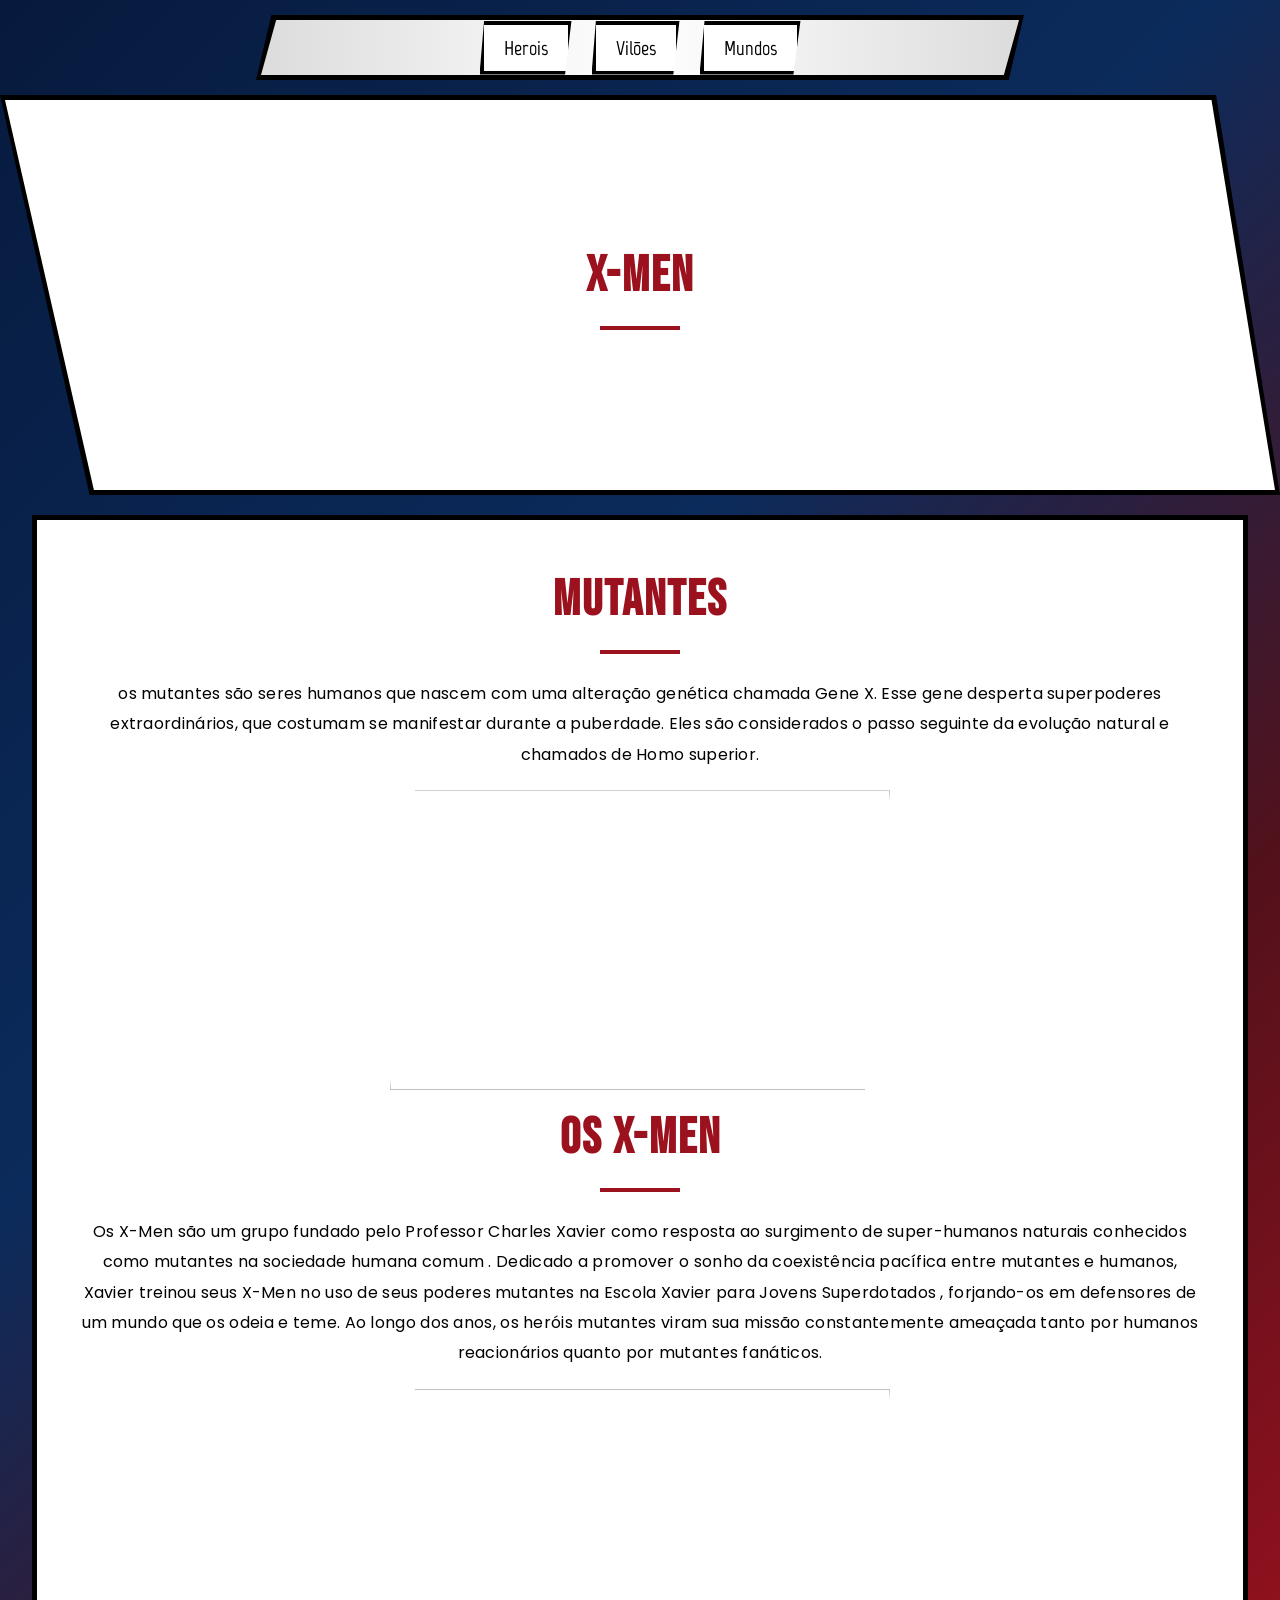
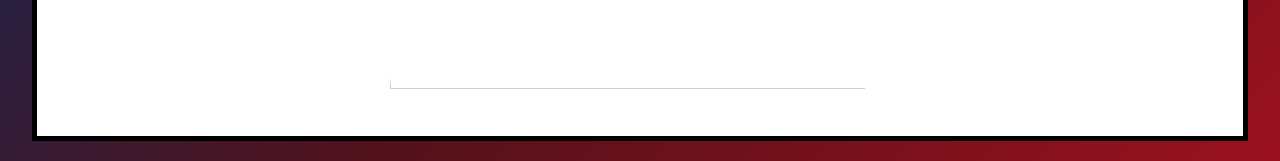
==== index.html @ 77441bbc "Initial commit" ====
<!DOCTYPE html>
<html lang="pt-br">
<head>
    <link rel="preconnect" href="https://fonts.googleapis.com">
<link rel="preconnect" href="https://fonts.gstatic.com" crossorigin>

<link href="https://fonts.googleapis.com/css2?family=Bebas+Neue&family=Poppins:wght@400;500;600;700&display=swap" rel="stylesheet">

    <meta charset="UTF-8">
    <meta name="viewport" content="width=device-width, initial-scale=1.0">
    <link rel="stylesheet" href="css/style.css">
    <title>X-MEN | Mutant Legacy</title>
</head>
<body>
    <header>

            <div class="navborder">
                <nav class="navbar">
                    <ul>
                        <li><a href="#">Herois</a></li>
                        <li><a href="#">Vilões</a></li>
                        <li><a href="#">Mundos</a></li>
                    </ul>
                </nav>
            </div>

            <section class="bborder">
                <div class="banner">
                    <h1>X-MEN</h1>
                </div>
            </section>

        <main>
            <section class="contentb">
                <div class="content">
                    <h1>Mutantes</h1>
                        <p>os mutantes são seres humanos que nascem com uma alteração genética chamada Gene X. Esse gene desperta superpoderes extraordinários, que costumam se manifestar durante a puberdade. Eles são considerados o passo seguinte da evolução natural e chamados de Homo superior.</p>
                        <img src="" alt="">
                    <h1>Os X-Men</h1>
                        <p>Os X-Men são um grupo fundado pelo Professor Charles Xavier como resposta ao surgimento de super-humanos naturais conhecidos como mutantes na sociedade humana comum . Dedicado a promover o sonho da coexistência pacífica entre mutantes e humanos, Xavier treinou seus X-Men no uso de seus poderes mutantes na Escola Xavier para Jovens Superdotados , forjando-os em defensores de um mundo que os odeia e teme. Ao longo dos anos, os heróis mutantes viram sua missão constantemente ameaçada tanto por humanos reacionários quanto por mutantes fanáticos.</p>
                    <img src="" alt="">
                </div>
            </section>
        </main>
    </header>
</body>
</html>
---- css/style.css ----
@import url("nav.css");
@import url("banner.css");
@import url("content.css");

*{
    margin: 0;
    padding: 0;
    box-sizing: border-box;
    
}
body{
    font-family: Arial, Helvetica, sans-serif;
    line-height: 1.6;
    background: linear-gradient(
        135deg,
        #071a3d 0%,
        #0b2b5c 40%,
        #52111b 70%,
        #9B111E 100%
    );
}
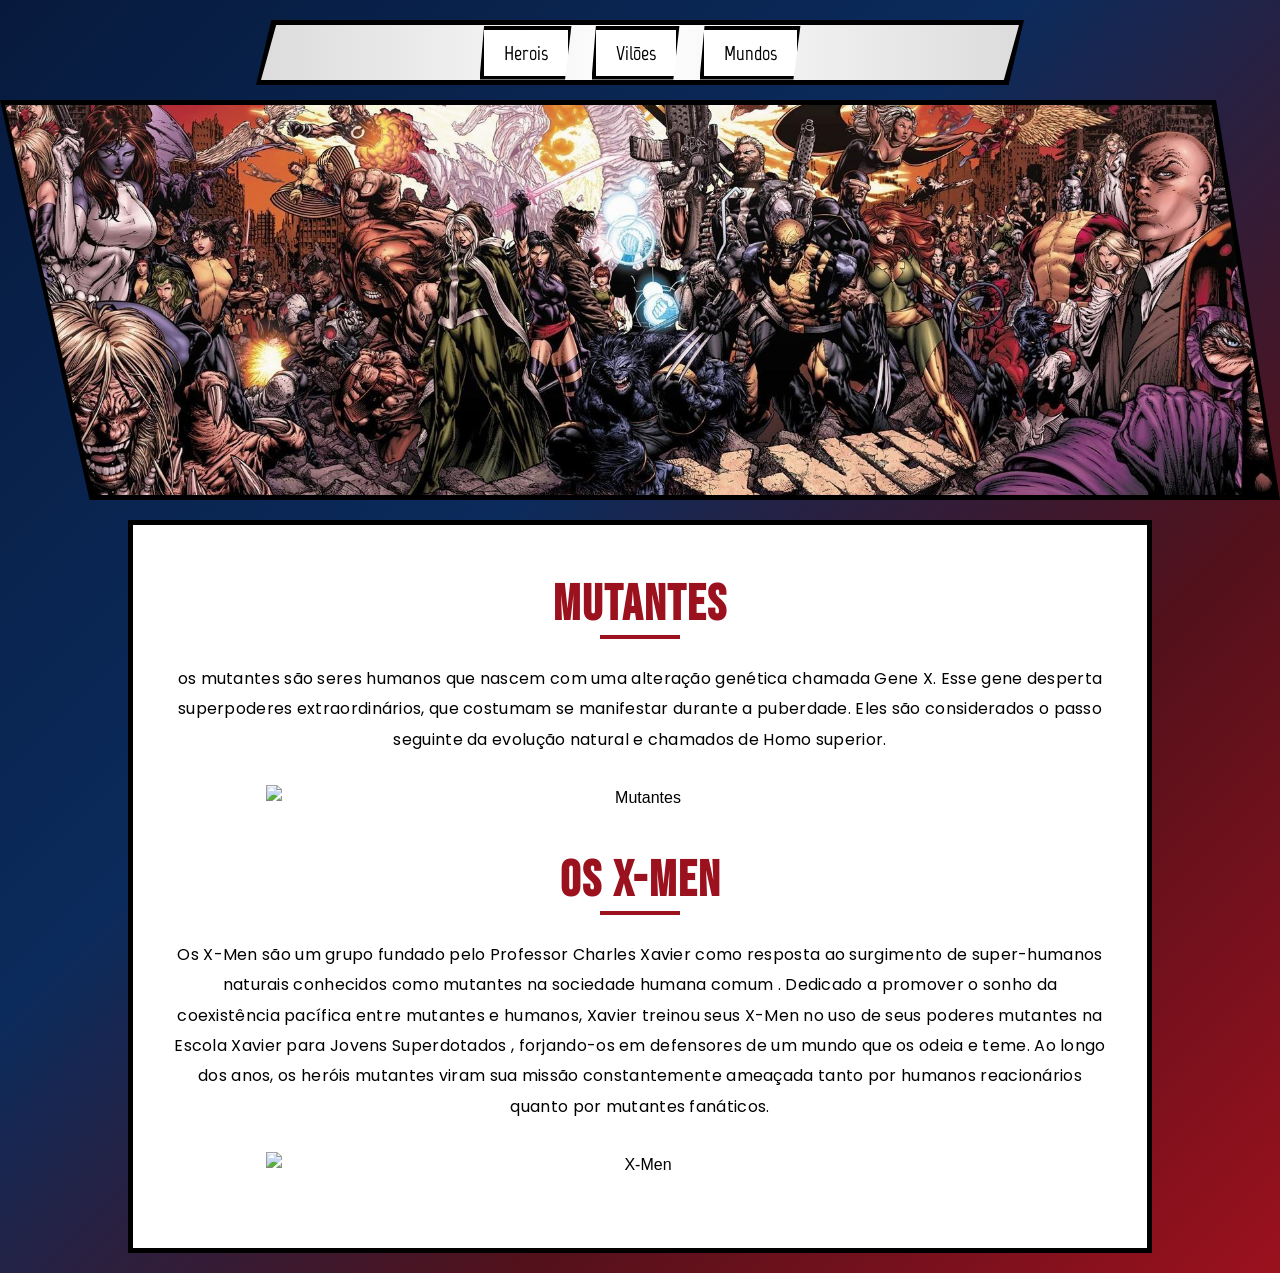
==== commit 6b33bcb3: "v1.0 Adicionando imagens e responsividade" ====
--- a/index.html
+++ b/index.html
@@ -26,7 +26,6 @@
 
             <section class="bborder">
                 <div class="banner">
-                    <h1>X-MEN</h1>
                 </div>
             </section>
 
@@ -35,10 +34,10 @@
                 <div class="content">
                     <h1>Mutantes</h1>
                         <p>os mutantes são seres humanos que nascem com uma alteração genética chamada Gene X. Esse gene desperta superpoderes extraordinários, que costumam se manifestar durante a puberdade. Eles são considerados o passo seguinte da evolução natural e chamados de Homo superior.</p>
-                        <img src="" alt="">
+                        <img class="img-mutantes" src="../Mutant Legacy/img/content/mutantes.jpg" alt="Mutantes">
                     <h1>Os X-Men</h1>
                         <p>Os X-Men são um grupo fundado pelo Professor Charles Xavier como resposta ao surgimento de super-humanos naturais conhecidos como mutantes na sociedade humana comum . Dedicado a promover o sonho da coexistência pacífica entre mutantes e humanos, Xavier treinou seus X-Men no uso de seus poderes mutantes na Escola Xavier para Jovens Superdotados , forjando-os em defensores de um mundo que os odeia e teme. Ao longo dos anos, os heróis mutantes viram sua missão constantemente ameaçada tanto por humanos reacionários quanto por mutantes fanáticos.</p>
-                    <img src="" alt="">
+                    <img class="img-xmen" src="../Mutant Legacy/img/content/x-men.jpeg" alt="X-Men">
                 </div>
             </section>
         </main>
--- a/css/style.css
+++ b/css/style.css
@@ -1,3 +1,4 @@
+@import url("responsiv.css");
 @import url("nav.css");
 @import url("banner.css");
 @import url("content.css");
@@ -20,4 +21,3 @@
     );
 }
 
-
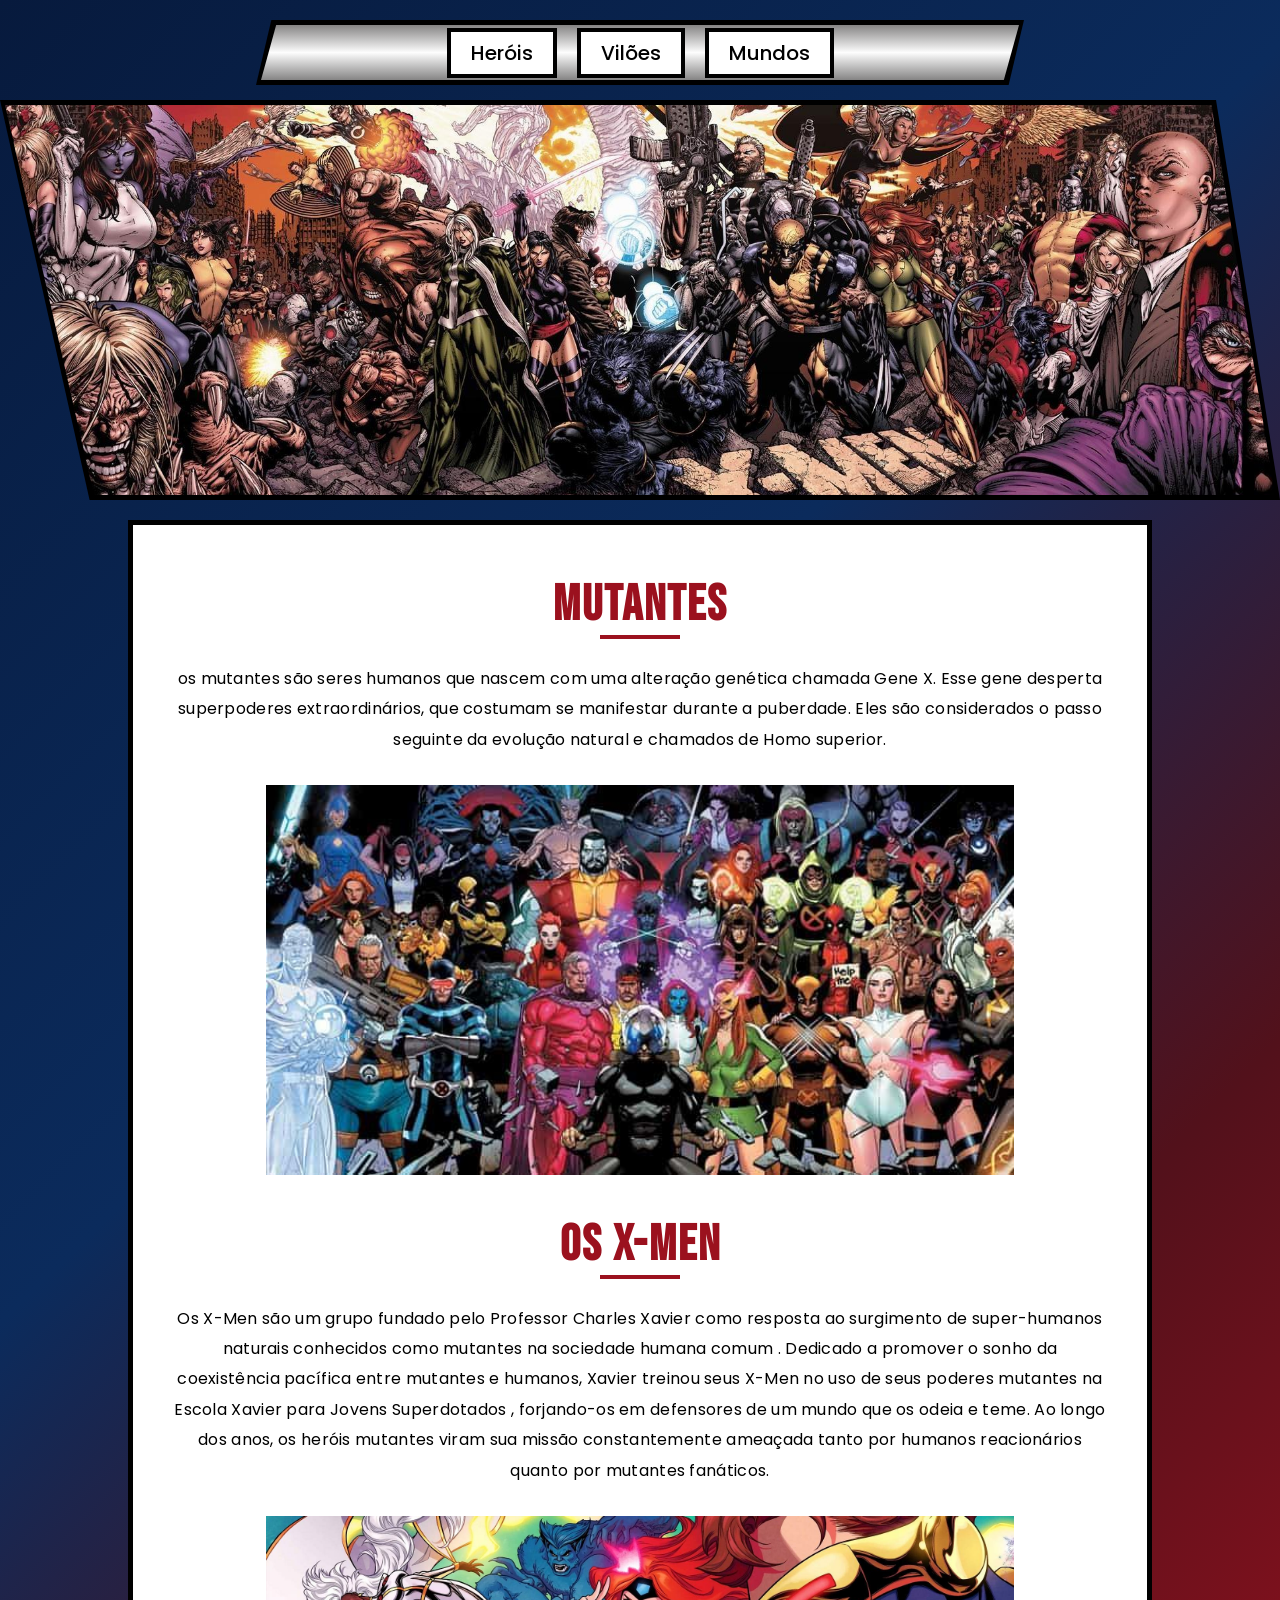
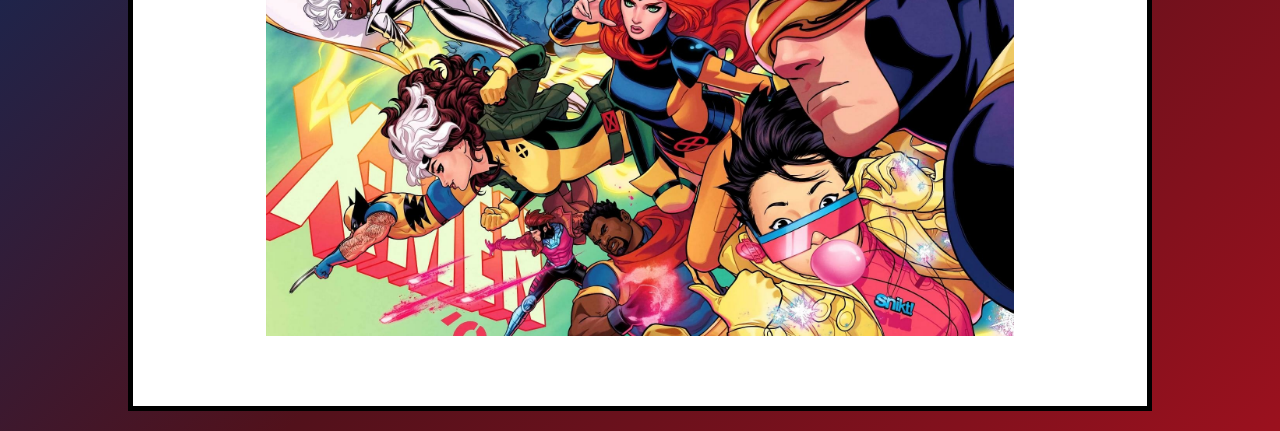
==== commit 2dd91106: "v1.1 Ajuste na NavBar e adição da pagina de heróis, junto com os "cards"" ====
--- a/index.html
+++ b/index.html
@@ -17,7 +17,7 @@
             <div class="navborder">
                 <nav class="navbar">
                     <ul>
-                        <li><a href="#">Herois</a></li>
+                        <li><a href="paginas/heros.html">Heróis</a></li>
                         <li><a href="#">Vilões</a></li>
                         <li><a href="#">Mundos</a></li>
                     </ul>
@@ -34,10 +34,10 @@
                 <div class="content">
                     <h1>Mutantes</h1>
                         <p>os mutantes são seres humanos que nascem com uma alteração genética chamada Gene X. Esse gene desperta superpoderes extraordinários, que costumam se manifestar durante a puberdade. Eles são considerados o passo seguinte da evolução natural e chamados de Homo superior.</p>
-                        <img class="img-mutantes" src="../Mutant Legacy/img/content/mutantes.jpg" alt="Mutantes">
+                        <img class="img-mutantes" src="img/content/mutantes.jpg" alt="Mutantes">
                     <h1>Os X-Men</h1>
                         <p>Os X-Men são um grupo fundado pelo Professor Charles Xavier como resposta ao surgimento de super-humanos naturais conhecidos como mutantes na sociedade humana comum . Dedicado a promover o sonho da coexistência pacífica entre mutantes e humanos, Xavier treinou seus X-Men no uso de seus poderes mutantes na Escola Xavier para Jovens Superdotados , forjando-os em defensores de um mundo que os odeia e teme. Ao longo dos anos, os heróis mutantes viram sua missão constantemente ameaçada tanto por humanos reacionários quanto por mutantes fanáticos.</p>
-                    <img class="img-xmen" src="../Mutant Legacy/img/content/x-men.jpeg" alt="X-Men">
+                    <img class="img-xmen" src="img/content/x-men.jpeg" alt="X-Men">
                 </div>
             </section>
         </main>
--- a/css/style.css
+++ b/css/style.css
@@ -2,6 +2,7 @@
 @import url("nav.css");
 @import url("banner.css");
 @import url("content.css");
+@import url("card.css");
 
 *{
     margin: 0;
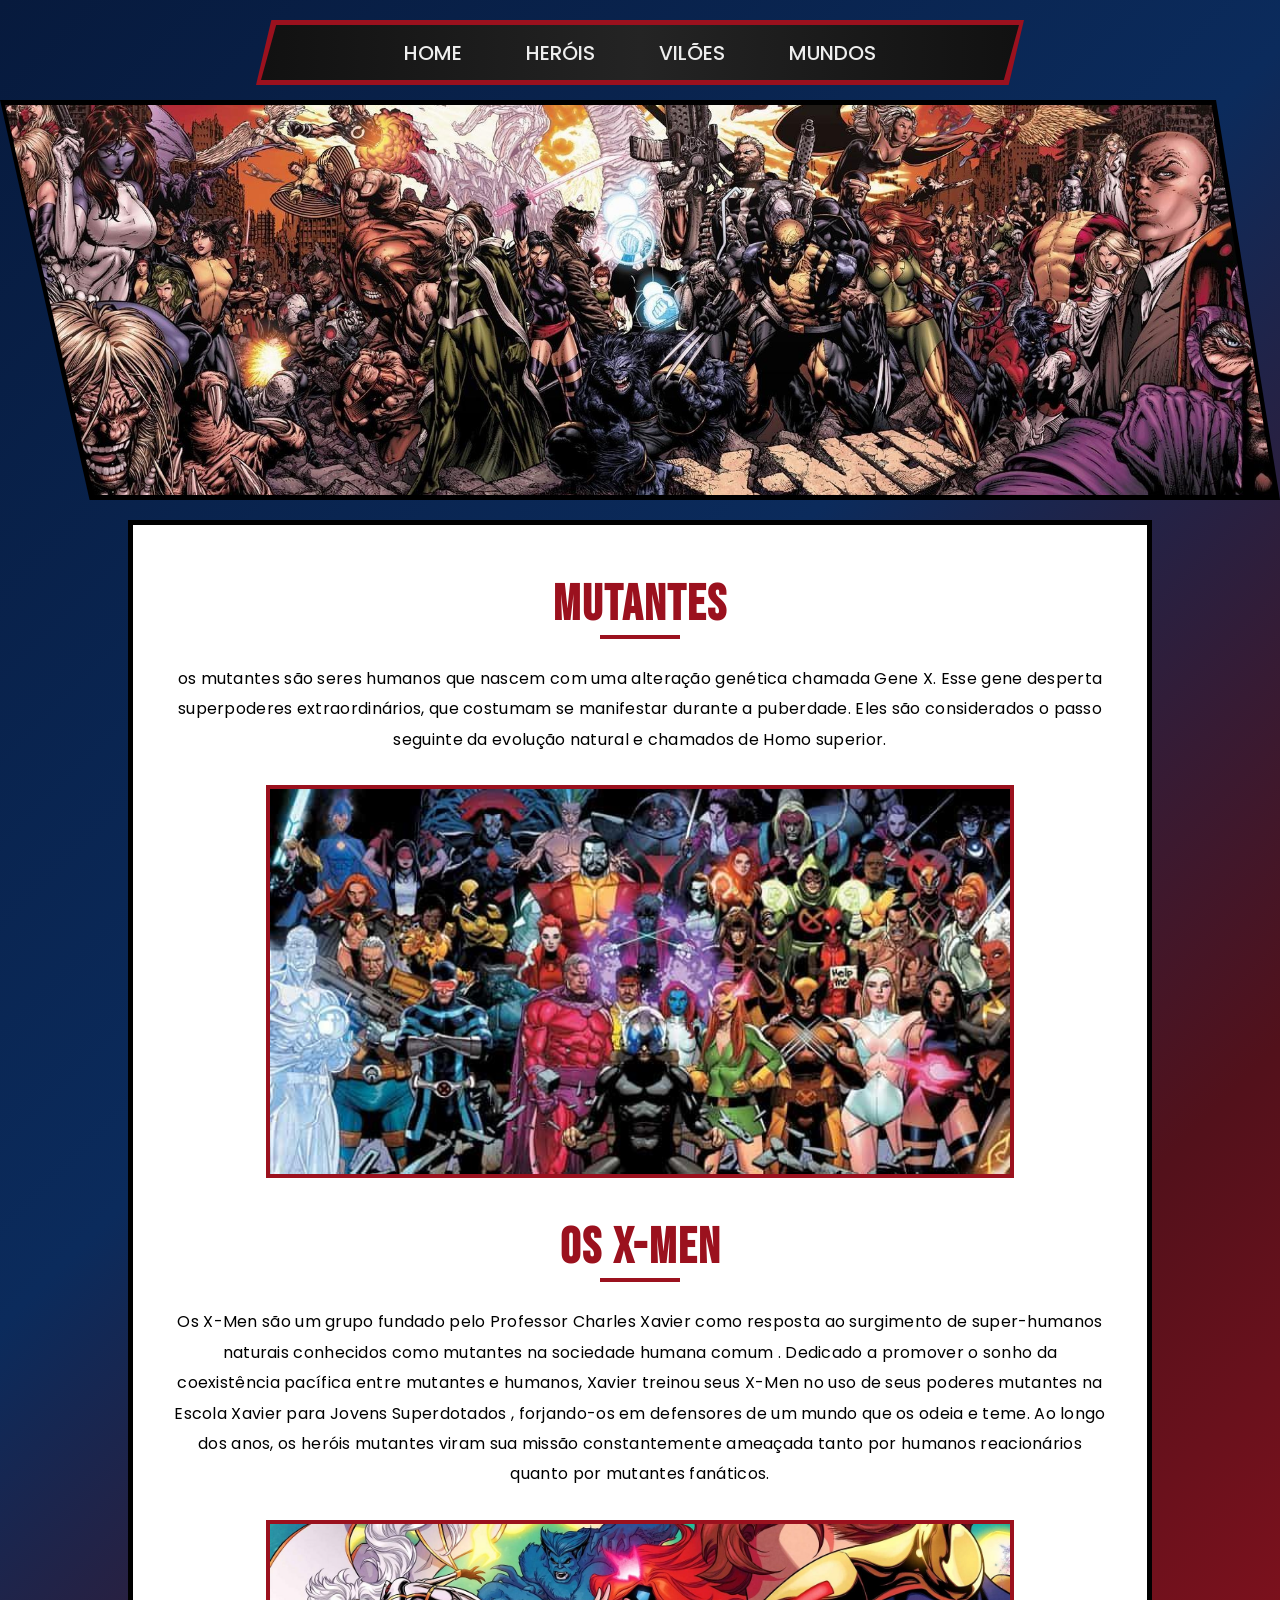
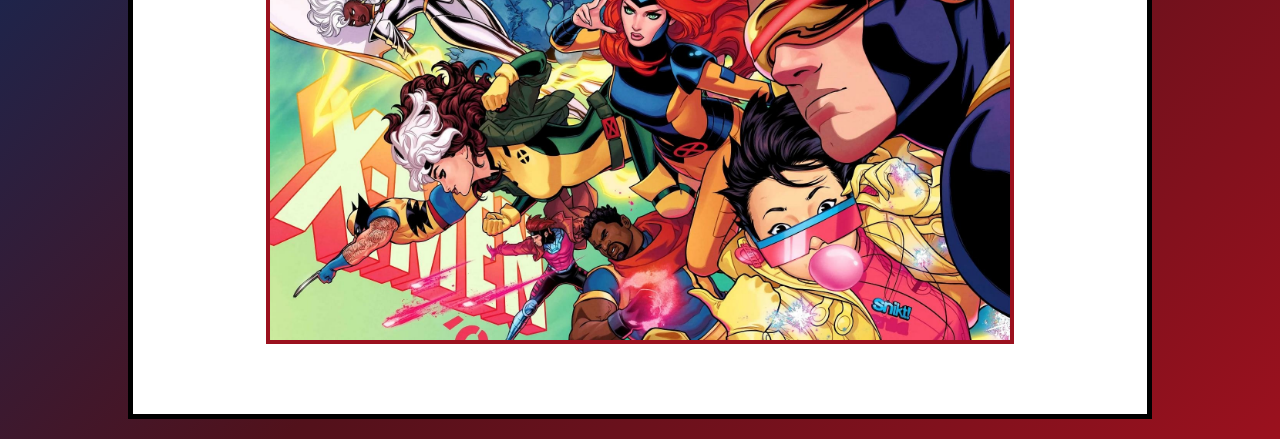
==== commit a848872c: "V1.3 Mudanças na nv e cards" ====
--- a/index.html
+++ b/index.html
@@ -17,6 +17,7 @@
             <div class="navborder">
                 <nav class="navbar">
                     <ul>
+                        <li><a href="#">Home</a></li>
                         <li><a href="paginas/heros.html">Heróis</a></li>
                         <li><a href="#">Vilões</a></li>
                         <li><a href="#">Mundos</a></li>
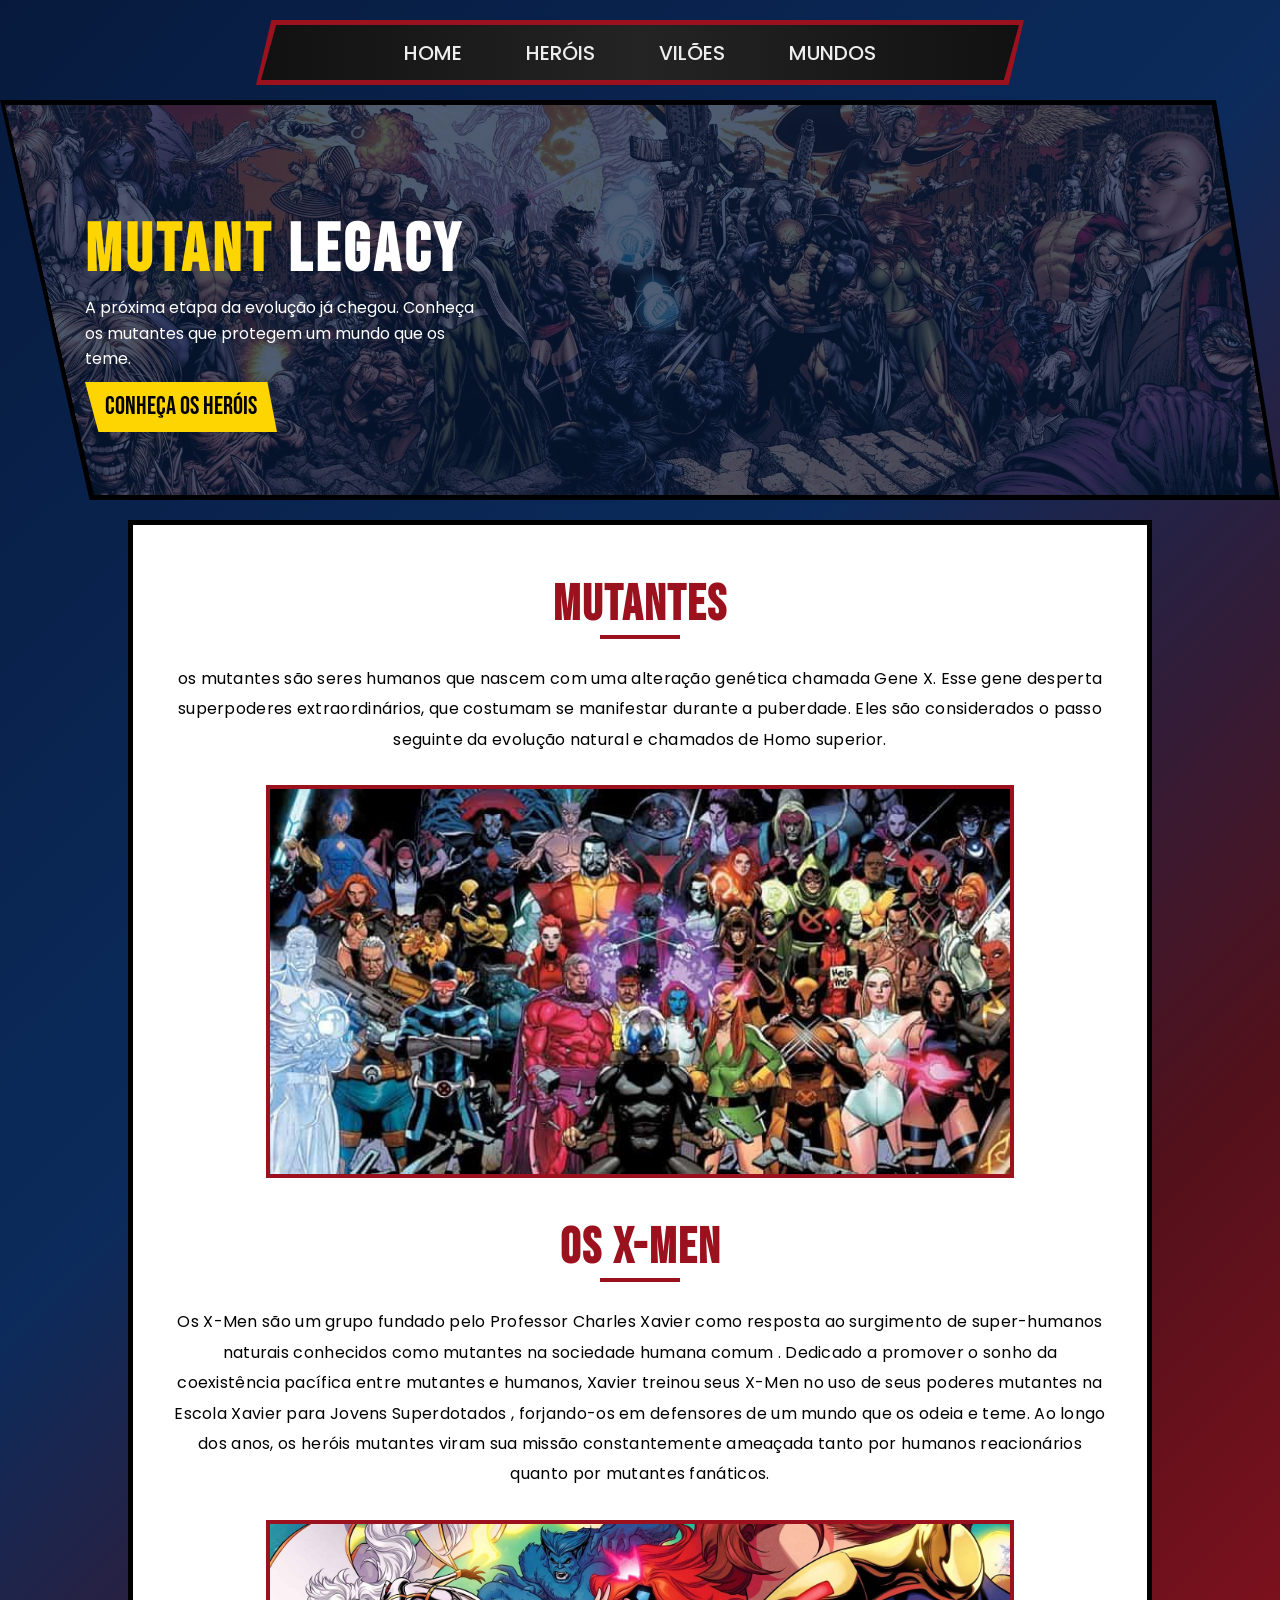
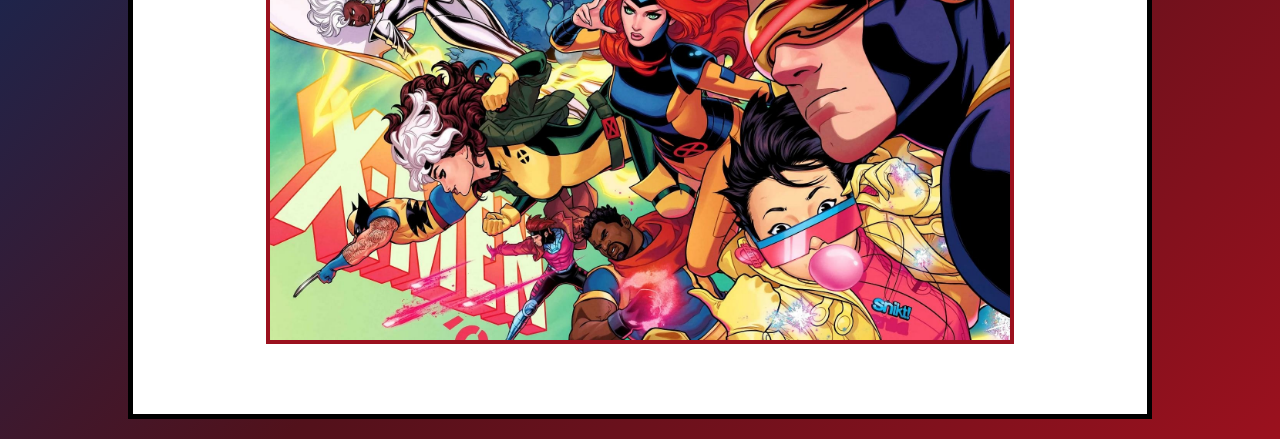
==== commit ab5411bf: "v1.5 Melhorando a aparência do banner e dá página inicial" ====
--- a/index.html
+++ b/index.html
@@ -27,9 +27,16 @@
 
             <section class="bborder">
                 <div class="banner">
+                    <div class="banner-conteudo">
+                        <h1>Mutant <span class="destaque">Legacy</span></h1>
+                        <p>A próxima etapa da evolução já chegou.
+                            Conheça os mutantes que protegem um mundo que os teme.
+                        </p>
+                        <a class="botao" href="paginas/heros.html">Conheça os heróis</a>
+                    </div>
                 </div>
             </section>
-
+</header>
         <main>
             <section class="contentb">
                 <div class="content">
@@ -42,6 +49,6 @@
                 </div>
             </section>
         </main>
-    </header>
+    
 </body>
 </html>
--- a/css/style.css
+++ b/css/style.css
@@ -1,8 +1,8 @@
-@import url("responsiv.css");
 @import url("nav.css");
 @import url("banner.css");
 @import url("content.css");
 @import url("card.css");
+@import url("responsiv.css");
 
 *{
     margin: 0;
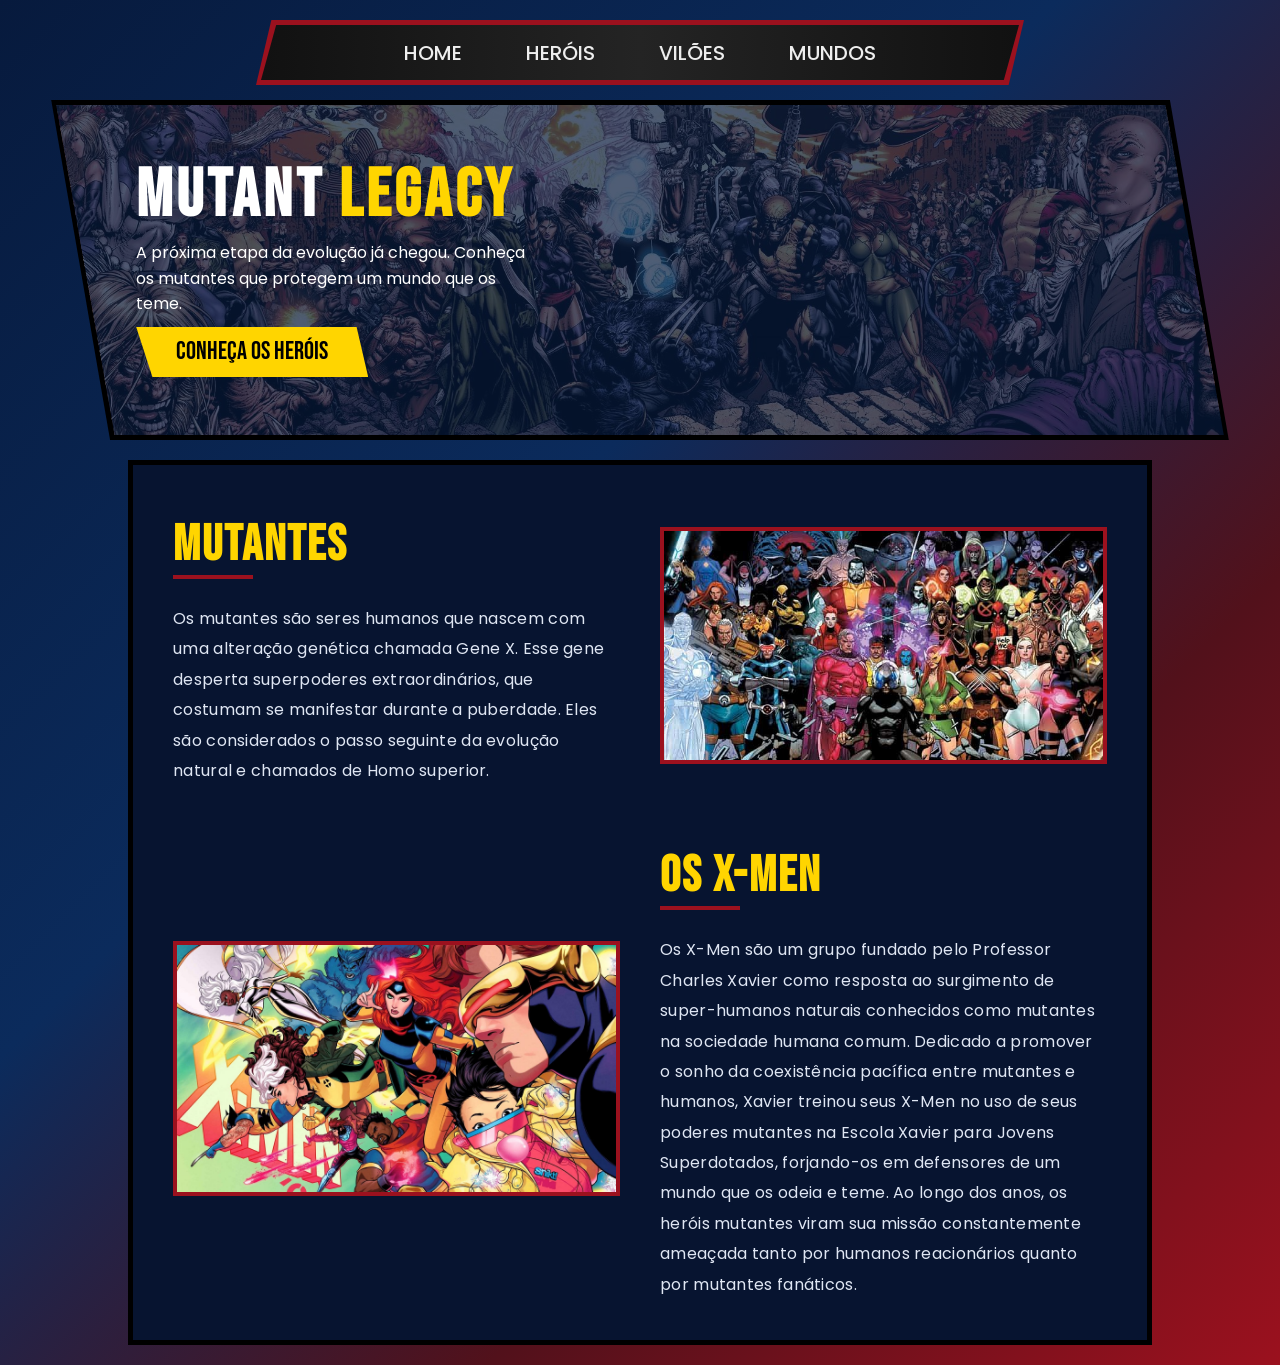
==== commit a8018eea: "v1.6 Alteração no home page" ====
--- a/index.html
+++ b/index.html
@@ -28,7 +28,7 @@
             <section class="bborder">
                 <div class="banner">
                     <div class="banner-conteudo">
-                        <h1>Mutant <span class="destaque">Legacy</span></h1>
+                        <h1><span class="destaque">Mutant</span> Legacy</h1>
                         <p>A próxima etapa da evolução já chegou.
                             Conheça os mutantes que protegem um mundo que os teme.
                         </p>
@@ -40,12 +40,22 @@
         <main>
             <section class="contentb">
                 <div class="content">
+                    <article class="secao">
+                        <div class="secao-texto">
                     <h1>Mutantes</h1>
-                        <p>os mutantes são seres humanos que nascem com uma alteração genética chamada Gene X. Esse gene desperta superpoderes extraordinários, que costumam se manifestar durante a puberdade. Eles são considerados o passo seguinte da evolução natural e chamados de Homo superior.</p>
+                        <p>Os mutantes são seres humanos que nascem com uma alteração genética chamada Gene X. Esse gene desperta superpoderes extraordinários, que costumam se manifestar durante a puberdade. Eles são considerados o passo seguinte da evolução natural e chamados de Homo superior.</p>
+                         </div>
                         <img class="img-mutantes" src="img/content/mutantes.jpg" alt="Mutantes">
-                    <h1>Os X-Men</h1>
-                        <p>Os X-Men são um grupo fundado pelo Professor Charles Xavier como resposta ao surgimento de super-humanos naturais conhecidos como mutantes na sociedade humana comum . Dedicado a promover o sonho da coexistência pacífica entre mutantes e humanos, Xavier treinou seus X-Men no uso de seus poderes mutantes na Escola Xavier para Jovens Superdotados , forjando-os em defensores de um mundo que os odeia e teme. Ao longo dos anos, os heróis mutantes viram sua missão constantemente ameaçada tanto por humanos reacionários quanto por mutantes fanáticos.</p>
+                       
+                    </article>
+
+                    <article class="secao inversa">
+                        <div class="secao-texto">
+                        <h1>Os X-Men</h1>
+                        <p>Os X-Men são um grupo fundado pelo Professor Charles Xavier como resposta ao surgimento de super-humanos naturais conhecidos como mutantes na sociedade humana comum. Dedicado a promover o sonho da coexistência pacífica entre mutantes e humanos, Xavier treinou seus X-Men no uso de seus poderes mutantes na Escola Xavier para Jovens Superdotados, forjando-os em defensores de um mundo que os odeia e teme. Ao longo dos anos, os heróis mutantes viram sua missão constantemente ameaçada tanto por humanos reacionários quanto por mutantes fanáticos.</p>
+                         </div>
                     <img class="img-xmen" src="img/content/x-men.jpeg" alt="X-Men">
+                    </article>
                 </div>
             </section>
         </main>
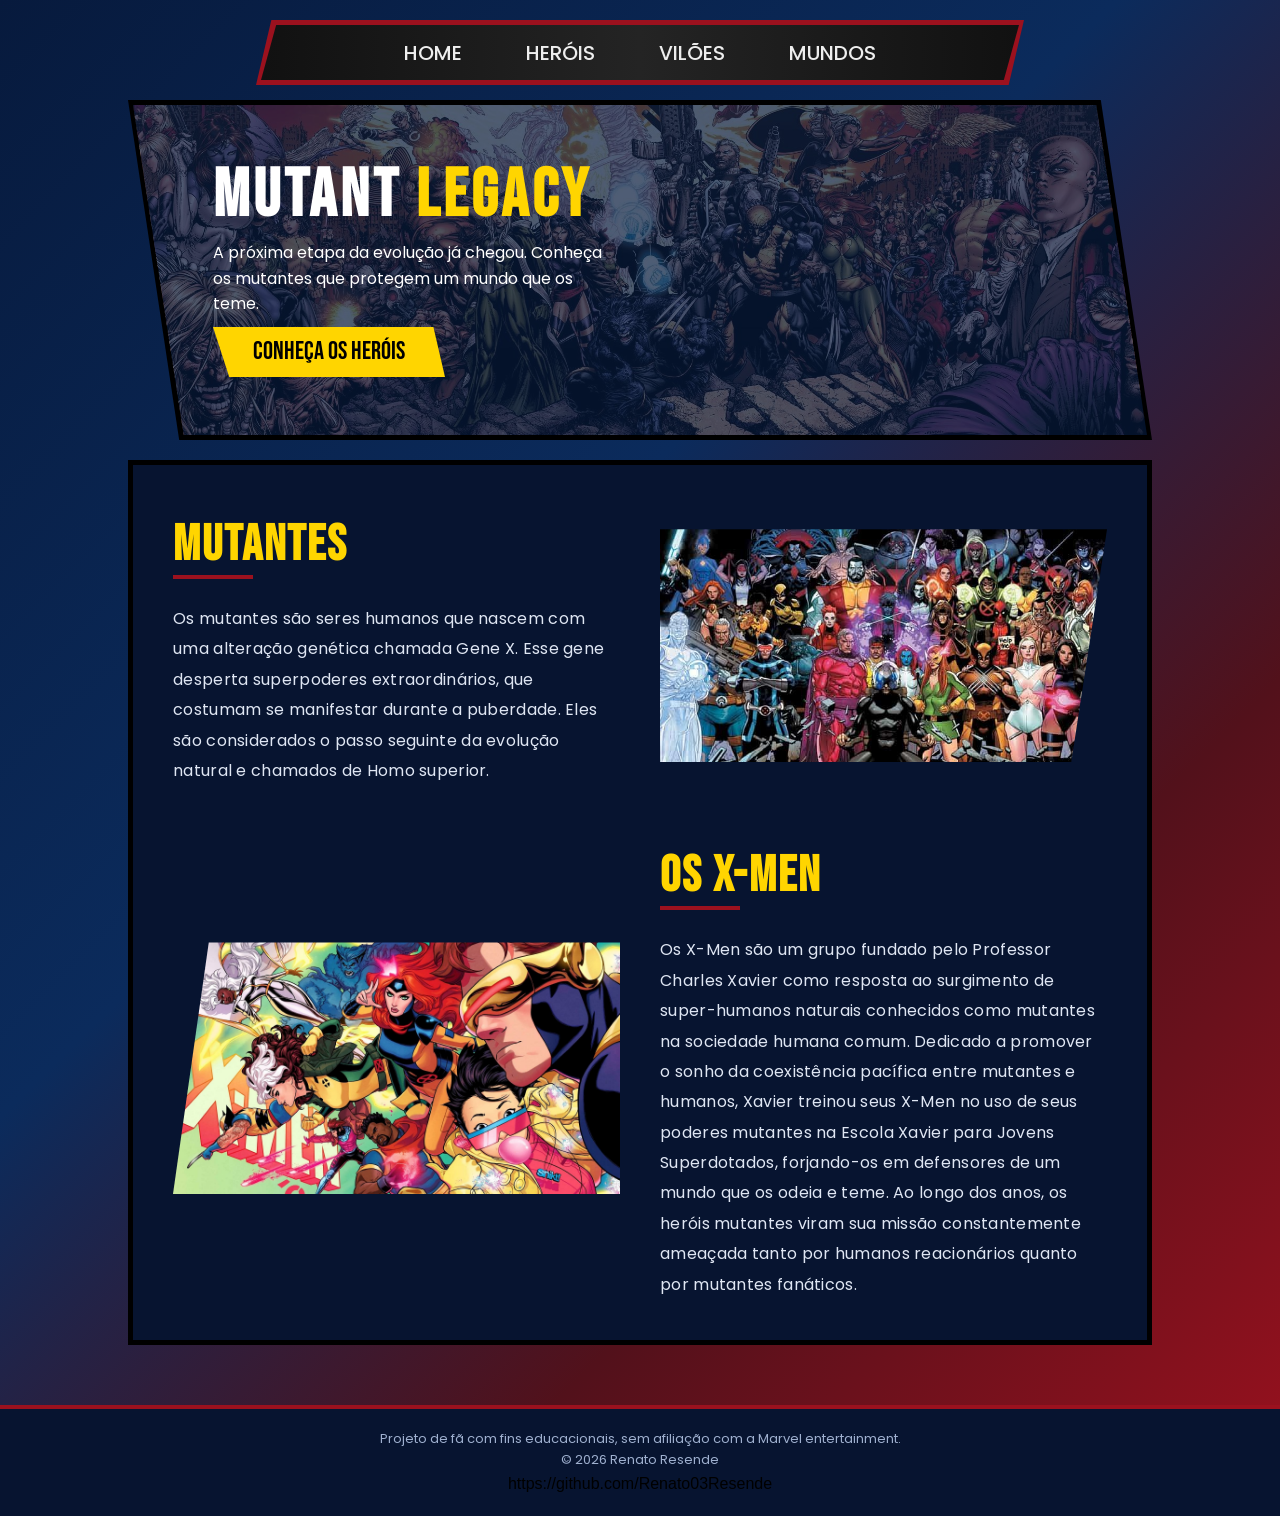
==== commit 58cb9aea: "v1.7 Alterando o estilo do conteúdo" ====
--- a/index.html
+++ b/index.html
@@ -24,8 +24,11 @@
                     </ul>
                 </nav>
             </div>
+    </header>
+          
 
-            <section class="bborder">
+        <main>
+              <section class="bborder">
                 <div class="banner">
                     <div class="banner-conteudo">
                         <h1><span class="destaque">Mutant</span> Legacy</h1>
@@ -36,8 +39,7 @@
                     </div>
                 </div>
             </section>
-</header>
-        <main>
+            
             <section class="contentb">
                 <div class="content">
                     <article class="secao">
@@ -59,6 +61,10 @@
                 </div>
             </section>
         </main>
+        <footer class="rodape">
+            <p>Projeto de fã com fins educacionais, sem afiliação com a Marvel entertainment.</p>
+            <p>© 2026 Renato Resende </p>https://github.com/Renato03Resende
+        </footer>
     
 </body>
 </html>
--- a/css/style.css
+++ b/css/style.css
@@ -2,6 +2,7 @@
 @import url("banner.css");
 @import url("content.css");
 @import url("card.css");
+@import url("footer.css");
 @import url("responsiv.css");
 
 *{
@@ -20,5 +21,11 @@
         #52111b 70%,
         #9B111E 100%
     );
+    min-height: 100vh;
+    display: flex;
+    flex-direction: column;
+}
+main{
+    flex: 1;
 }
 
